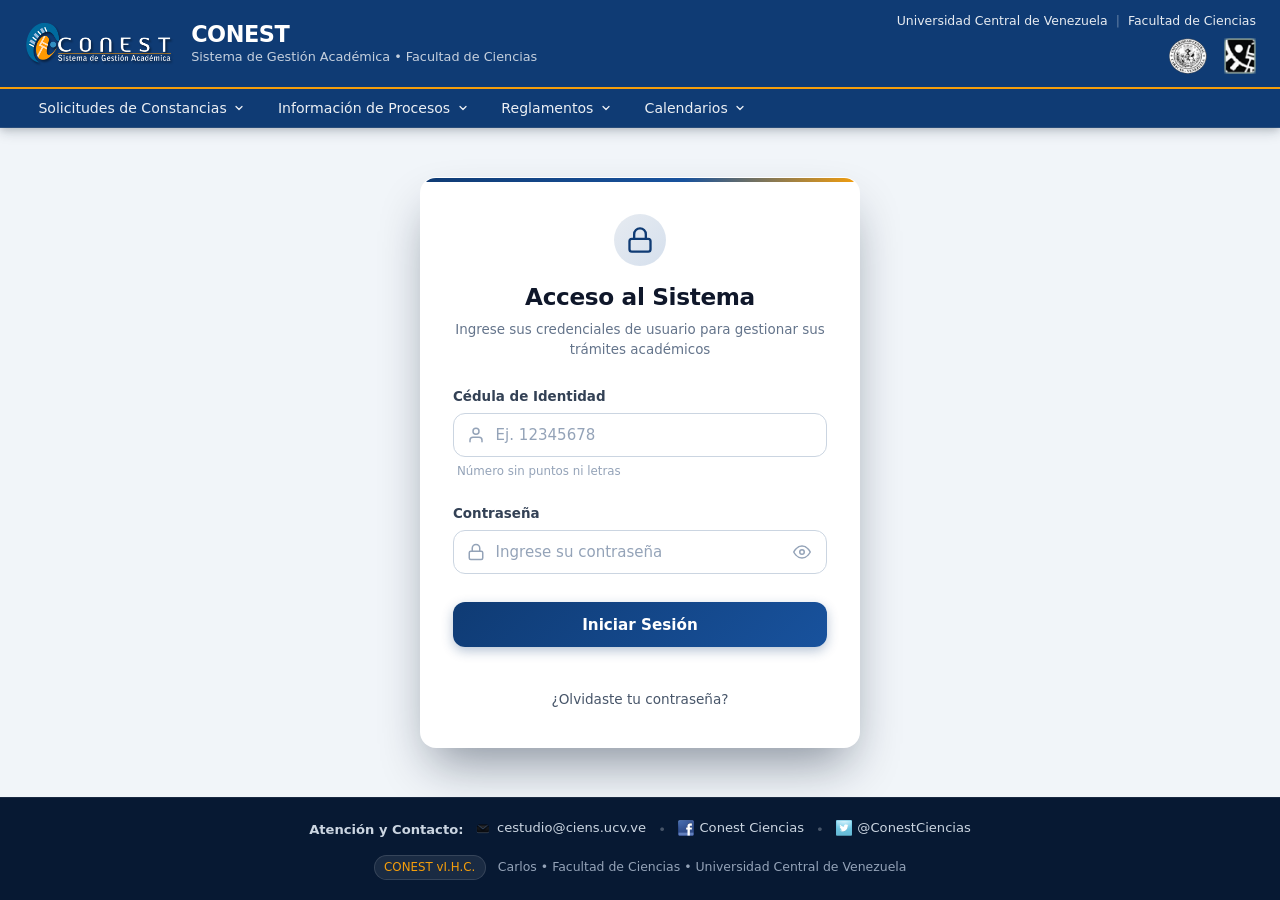
==== index.html @ 7a3f5155 "Proyecto inicializado. Agregado CONEST original como referencia. Inicializado AGENTS.md para indexac" ====
<!DOCTYPE html>
<html lang="es">
<head>
    <meta charset="UTF-8">
    <meta name="viewport" content="width=device-width, initial-scale=1.0">
    <title>CONEST - Sistema de Gestión Académica | Facultad de Ciencias UCV</title>
    <link rel="shortcut icon" href="https://conest.ciens.ucv.ve/webapp/assets/favicon-d1342303b1597732c8c607134e460ddd.ico" type="image/vnd.microsoft.icon">
    <link rel="stylesheet" href="style.css">
    <script src="script.js" defer></script>
</head>
<body>
    <div class="app-layout">
        <!-- Encabezado Institucional -->
        <header class="app-header">
            <div class="header-container">
                <div class="brand-section">
                    <a href="index.html" class="brand-logo" aria-label="Inicio CONEST">
                        <img src="conest original/CONEST - Sistema de gestión académica - Inicio_files/logo_conest-1d67698e7884dfb1c74c9485c77f00cc.png" alt="Logo CONEST" class="img-logo-conest">
                    </a>
                    <div class="brand-titles">
                        <h1 class="portal-title">CONEST</h1>
                        <p class="portal-subtitle">Sistema de Gestión Académica • Facultad de Ciencias</p>
                    </div>
                </div>

                <div class="institutional-section">
                    <div class="institutional-links" aria-label="Enlaces institucionales">
                        <a href="http://www.ucv.ve/" target="_blank" rel="noopener noreferrer">Universidad Central de Venezuela</a>
                        <span class="link-separator" aria-hidden="true">|</span>
                        <a href="http://www.ciens.ucv.ve/" target="_blank" rel="noopener noreferrer">Facultad de Ciencias</a>
                    </div>
                    <div class="institutional-logos">
                        <a href="http://www.ucv.ve/" target="_blank" rel="noopener noreferrer" title="Universidad Central de Venezuela">
                            <img src="conest original/CONEST - Sistema de gestión académica - Inicio_files/logo_ucv-2b9dff9ff94eaf41cfddfd7611358aaa.png" alt="Escudo UCV" class="img-logo-ucv">
                        </a>
                        <a href="http://www.ciens.ucv.ve/" target="_blank" rel="noopener noreferrer" title="Facultad de Ciencias UCV">
                            <img src="conest original/CONEST - Sistema de gestión académica - Inicio_files/logo_ciencias-5bbdf16cb5e7e07aaff3c830599be698.png" alt="Logo Facultad de Ciencias" class="img-logo-ciencias">
                        </a>
                    </div>
                </div>
            </div>

            <!-- Barra de Navegación Principal -->
            <nav class="main-nav" aria-label="Menú principal">
                <div class="nav-container">
                    <button class="nav-toggle" id="navToggle" type="button" aria-expanded="false" aria-controls="primaryNavList" aria-label="Abrir menú de navegación">
                        <span class="hamburger-box">
                            <span class="hamburger-inner"></span>
                        </span>
                        <span class="nav-toggle-text">Menú</span>
                    </button>

                    <ul class="nav-list" id="primaryNavList">
                        <!-- Solicitudes de Constancias -->
                        <li class="nav-item has-dropdown">
                            <button class="nav-link dropdown-toggle" type="button" aria-expanded="false">
                                <span>Solicitudes de Constancias</span>
                                <svg class="chevron-icon" width="12" height="12" viewBox="0 0 24 24" fill="none" stroke="currentColor" stroke-width="2.5" stroke-linecap="round" stroke-linejoin="round" aria-hidden="true"><polyline points="6 9 12 15 18 9"></polyline></svg>
                            </button>
                            <ul class="dropdown-menu" role="menu">
                                <li role="none"><a role="menuitem" href="https://conest.ciens.ucv.ve/webapp/control_estudios/constancia_simple">Estudios</a></li>
                                <li role="none"><a role="menuitem" href="https://conest.ciens.ucv.ve/webapp/control_estudios/constancia_simple">Kardex</a></li>
                                <li role="none"><a role="menuitem" href="https://conest.ciens.ucv.ve/webapp/control_estudios/constancia_simple">Notas Aprobadas</a></li>
                                <li role="none"><a role="menuitem" href="https://conest.ciens.ucv.ve/webapp/control_estudios/constancia_programas_horarios">Programas y Pensum</a></li>
                                <li role="none"><a role="menuitem" href="https://conest.ciens.ucv.ve/webapp/control_estudios/constancia_simple">Buena Conducta</a></li>
                                <li role="none"><a role="menuitem" href="https://conest.ciens.ucv.ve/webapp/control_estudios/constancia_simple">Culminación de Asignaturas</a></li>
                                <li role="none"><a role="menuitem" href="https://conest.ciens.ucv.ve/webapp/control_estudios/constancia_simple">Culminación de Estudios</a></li>
                            </ul>
                        </li>

                        <!-- Información de Procesos -->
                        <li class="nav-item has-dropdown">
                            <button class="nav-link dropdown-toggle" type="button" aria-expanded="false">
                                <span>Información de Procesos</span>
                                <svg class="chevron-icon" width="12" height="12" viewBox="0 0 24 24" fill="none" stroke="currentColor" stroke-width="2.5" stroke-linecap="round" stroke-linejoin="round" aria-hidden="true"><polyline points="6 9 12 15 18 9"></polyline></svg>
                            </button>
                            <ul class="dropdown-menu" role="menu">
                                <li role="none"><a role="menuitem" href="https://conest.ciens.ucv.ve/webapp/control_estudios/inscripcion">Inscripción de Alumnos Regulares</a></li>
                                <li role="none"><a role="menuitem" href="https://conest.ciens.ucv.ve/webapp/control_estudios/inscripcion_pci">Inscripción de Materias PCI</a></li>
                                <li role="none"><a role="menuitem" href="https://conest.ciens.ucv.ve/webapp/control_estudios/descargar_planilla?documento=1">Modificación de inscripción</a></li>
                                <li role="none"><a role="menuitem" href="https://conest.ciens.ucv.ve/webapp/control_estudios/realizar_por_conest">Retiro de Asignaturas</a></li>
                                <li role="none"><a role="menuitem" href="https://conest.ciens.ucv.ve/webapp/control_estudios/retiro_total">Retiro Total</a></li>
                                <li role="none"><a role="menuitem" href="https://conest.ciens.ucv.ve/webapp/control_estudios/realizar_por_conest">Solicitudes Estudiantiles</a></li>
                                <li role="none"><a role="menuitem" href="https://conest.ciens.ucv.ve/webapp/control_estudios/reincorporacion">Reincorporaciones</a></li>
                                <li role="none"><a role="menuitem" href="https://conest.ciens.ucv.ve/webapp/control_estudios/cambio_equivalencia">Cambio, Equivalencia o Egresados</a></li>
                                <li class="has-submenu" role="none">
                                    <button class="submenu-toggle" type="button" aria-expanded="false">
                                        <span>Grado</span>
                                        <svg class="chevron-right" width="12" height="12" viewBox="0 0 24 24" fill="none" stroke="currentColor" stroke-width="2.5" stroke-linecap="round" stroke-linejoin="round" aria-hidden="true"><polyline points="9 18 15 12 9 6"></polyline></svg>
                                    </button>
                                    <ul class="submenu" role="menu">
                                        <li role="none"><a role="menuitem" href="https://conest.ciens.ucv.ve/webapp/control_estudios/descargar_planilla?documento=12">Planillas de Recaudos 1-2019</a></li>
                                        <li role="none"><a role="menuitem" href="https://conest.ciens.ucv.ve/webapp/control_estudios/descargar_planilla?documento=16">Planilla de recaudos de grado 1-2019</a></li>
                                        <li role="none"><a role="menuitem" href="https://conest.ciens.ucv.ve/webapp/control_estudios/descargar_planilla?documento=13">Recaudos de grado 1-2019</a></li>
                                        <li role="none"><a role="menuitem" href="https://conest.ciens.ucv.ve/webapp/control_estudios/descargar_planilla?documento=19">Cronograma de grado 1-2019</a></li>
                                    </ul>
                                </li>
                                <li role="none"><a role="menuitem" href="javascript:void(0)">Encuesta</a></li>
                            </ul>
                        </li>

                        <!-- Reglamentos -->
                        <li class="nav-item has-dropdown">
                            <button class="nav-link dropdown-toggle" type="button" aria-expanded="false">
                                <span>Reglamentos</span>
                                <svg class="chevron-icon" width="12" height="12" viewBox="0 0 24 24" fill="none" stroke="currentColor" stroke-width="2.5" stroke-linecap="round" stroke-linejoin="round" aria-hidden="true"><polyline points="6 9 12 15 18 9"></polyline></svg>
                            </button>
                            <ul class="dropdown-menu" role="menu">
                                <li role="none"><a role="menuitem" href="https://conest.ciens.ucv.ve/webapp/control_estudios/descargar_planilla?documento=4">De los Estudios de Pregrado</a></li>
                                <li role="none"><a role="menuitem" href="https://conest.ciens.ucv.ve/webapp/control_estudios/descargar_planilla?documento=6">Prosecución y Rendimiento</a></li>
                                <li role="none"><a role="menuitem" href="https://conest.ciens.ucv.ve/webapp/control_estudios/descargar_planilla?documento=7">Becas y Pasantías</a></li>
                                <li role="none"><a role="menuitem" href="https://conest.ciens.ucv.ve/webapp/control_estudios/descargar_planilla?documento=8">Menciones Honoríficas</a></li>
                            </ul>
                        </li>

                        <!-- Calendarios -->
                        <li class="nav-item has-dropdown">
                            <button class="nav-link dropdown-toggle" type="button" aria-expanded="false">
                                <span>Calendarios</span>
                                <svg class="chevron-icon" width="12" height="12" viewBox="0 0 24 24" fill="none" stroke="currentColor" stroke-width="2.5" stroke-linecap="round" stroke-linejoin="round" aria-hidden="true"><polyline points="6 9 12 15 18 9"></polyline></svg>
                            </button>
                            <ul class="dropdown-menu" role="menu">
                                <li role="none"><a role="menuitem" href="https://conest.ciens.ucv.ve/webapp/control_estudios/descargar_planilla?documento=11">Exámenes de Reparación Semestre 01-2025</a></li>
                                <li role="none"><a role="menuitem" href="https://conest.ciens.ucv.ve/webapp/control_estudios/descargar_planilla?documento=17">Académico Semestre 01-2026</a></li>
                            </ul>
                        </li>
                    </ul>
                </div>
            </nav>
        </header>

        <!-- Contenido Principal: Login Centrado en Pantalla Completa -->
        <main class="main-content" id="mainContent">
            <div class="login-wrapper">
                <section class="login-card" aria-labelledby="loginHeading">
                    <header class="card-header">
                        <div class="card-icon-badge" aria-hidden="true">
                            <svg width="28" height="28" viewBox="0 0 24 24" fill="none" stroke="currentColor" stroke-width="2" stroke-linecap="round" stroke-linejoin="round">
                                <rect x="3" y="11" width="18" height="11" rx="2" ry="2"></rect>
                                <path d="M7 11V7a5 5 0 0 1 10 0v4"></path>
                            </svg>
                        </div>
                        <h2 id="loginHeading" class="card-title">Acceso al Sistema</h2>
                        <p class="card-subtitle">Ingrese sus credenciales de usuario para gestionar sus trámites académicos</p>
                    </header>

                    <form id="loginForm" class="login-form" method="post" action="https://conest.ciens.ucv.ve/webapp/inicio/validar" novalidate>
                        <div class="feedback-message" id="formFeedback" role="alert" aria-live="polite" style="display: none;"></div>

                        <!-- Campo Cédula -->
                        <div class="form-group" id="groupCedula">
                            <label for="usuario_cedula" class="form-label">
                                <span>Cédula de Identidad</span>
                            </label>
                            <div class="input-wrapper">
                                <span class="input-icon" aria-hidden="true">
                                    <svg width="18" height="18" viewBox="0 0 24 24" fill="none" stroke="currentColor" stroke-width="2" stroke-linecap="round" stroke-linejoin="round">
                                        <path d="M20 21v-2a4 4 0 0 0-4-4H8a4 4 0 0 0-4 4v2"></path>
                                        <circle cx="12" cy="7" r="4"></circle>
                                    </svg>
                                </span>
                                <input
                                    id="usuario_cedula"
                                    name="usuario[cedula]"
                                    type="text"
                                    class="form-input"
                                    placeholder="Ej. 12345678"
                                    inputmode="numeric"
                                    autocomplete="username"
                                    required
                                    aria-describedby="cedulaHelp cedulaError">
                            </div>
                            <span class="field-hint" id="cedulaHelp">Número sin puntos ni letras</span>
                            <span class="field-error" id="cedulaError" aria-live="polite"></span>
                        </div>

                        <!-- Campo Contraseña -->
                        <div class="form-group" id="groupClave">
                            <div class="label-row">
                                <label for="usuario_clave" class="form-label">
                                    <span>Contraseña</span>
                                </label>
                            </div>
                            <div class="input-wrapper">
                                <span class="input-icon" aria-hidden="true">
                                    <svg width="18" height="18" viewBox="0 0 24 24" fill="none" stroke="currentColor" stroke-width="2" stroke-linecap="round" stroke-linejoin="round">
                                        <rect x="3" y="11" width="18" height="11" rx="2" ry="2"></rect>
                                        <path d="M7 11V7a5 5 0 0 1 10 0v4"></path>
                                    </svg>
                                </span>
                                <input
                                    id="usuario_clave"
                                    name="usuario[clave]"
                                    type="password"
                                    class="form-input"
                                    placeholder="Ingrese su contraseña"
                                    autocomplete="current-password"
                                    required
                                    aria-describedby="claveError">
                                <button type="button" class="btn-toggle-password" id="btnTogglePassword" aria-label="Mostrar contraseña" title="Mostrar contraseña">
                                    <svg class="icon-eye" width="18" height="18" viewBox="0 0 24 24" fill="none" stroke="currentColor" stroke-width="2" stroke-linecap="round" stroke-linejoin="round" aria-hidden="true">
                                        <path d="M1 12s4-8 11-8 11 8 11 8-4 8-11 8-11-8-11-8z"></path>
                                        <circle cx="12" cy="12" r="3"></circle>
                                    </svg>
                                    <svg class="icon-eye-off" width="18" height="18" viewBox="0 0 24 24" fill="none" stroke="currentColor" stroke-width="2" stroke-linecap="round" stroke-linejoin="round" aria-hidden="true" style="display: none;">
                                        <path d="M17.94 17.94A10.07 10.07 0 0 1 12 20c-7 0-11-8-11-8a18.45 18.45 0 0 1 5.06-5.94M9.9 4.24A9.12 9.12 0 0 1 12 4c7 0 11 8 11 8a18.5 18.5 0 0 1-2.16 3.19m-6.72-1.07a3 3 0 1 1-4.24-4.24"></path>
                                        <line x1="1" y1="1" x2="23" y2="23"></line>
                                    </svg>
                                </button>
                            </div>
                            <span class="field-error" id="claveError" aria-live="polite"></span>
                        </div>

                        <!-- Botón de Inicio de Sesión -->
                        <div class="form-actions">
                            <button type="submit" class="btn-primary" id="btnSubmit">
                                <span class="btn-text">Iniciar Sesión</span>
                                <span class="spinner" id="btnSpinner" aria-hidden="true" style="display: none;">
                                    <svg class="spinner-svg" viewBox="0 0 24 24">
                                        <circle class="spinner-circle" cx="12" cy="12" r="10" fill="none" stroke-width="3"></circle>
                                    </svg>
                                </span>
                            </button>
                        </div>

                        <!-- Recuperación de Clave -->
                        <div class="card-footer-links">
                            <a href="https://conest.ciens.ucv.ve/webapp/inicio/recuperar_clave" class="forgot-link">¿Olvidaste tu contraseña?</a>
                        </div>
                    </form>
                </section>
            </div>
        </main>

        <!-- Pie de Página Institucional Modernizado -->
        <footer class="app-footer">
            <div class="footer-container">
                <!-- Canales de Contacto Reubicados -->
                <div class="footer-section contact-info">
                    <span class="footer-heading">Atención y Contacto:</span>
                    <ul class="contact-links" aria-label="Canales de atención">
                        <li>
                            <a href="mailto:cestudio@ciens.ucv.ve" class="contact-item">
                                <img src="conest original/CONEST - Sistema de gestión académica - Inicio_files/email-5c2bf70937e46aa98a0a77088690b001.png" alt="" width="16" height="16" class="contact-icon">
                                <span>cestudio@ciens.ucv.ve</span>
                            </a>
                        </li>
                        <li class="separator" aria-hidden="true">•</li>
                        <li>
                            <a href="https://www.facebook.com/pages/Conest-Ciencias/141480292594979?fref=ts" target="_blank" rel="noopener noreferrer" class="contact-item">
                                <img src="conest original/CONEST - Sistema de gestión académica - Inicio_files/facebook-a58da49729ba86969015acae8f0fdf81.png" alt="" width="16" height="16" class="contact-icon">
                                <span>Conest Ciencias</span>
                            </a>
                        </li>
                        <li class="separator" aria-hidden="true">•</li>
                        <li>
                            <a href="https://twitter.com/conestciencias" target="_blank" rel="noopener noreferrer" class="contact-item">
                                <img src="conest original/CONEST - Sistema de gestión académica - Inicio_files/twitter-b3e5b65822989a9ebc44ad79fc18563e.png" alt="" width="16" height="16" class="contact-icon">
                                <span>@ConestCiencias</span>
                            </a>
                        </li>
                    </ul>
                </div>

                <!-- Línea de Copyright y Versión -->
                <div class="footer-section legal-info">
                    <span class="version-badge">CONEST vI.H.C.</span>
                    <p class="copyright-text">
                        Carlos  • Facultad de Ciencias • Universidad Central de Venezuela
                    </p>
                </div>
            </div>
        </footer>
    </div>
</body>
</html>
---- style.css ----
/* ==========================================================================
   CONEST - Sistema de Gestión Académica (Rediseño IHC Moderno)
   Facultad de Ciencias - Universidad Central de Venezuela
   ========================================================================== */

/* --------------------------------------------------------------------------
   1. Design Tokens & Variables
   -------------------------------------------------------------------------- */
:root {
    /* Institutional Palette */
    --color-ucv-blue-dark: #071933;
    --color-ucv-blue: #0b2a54;
    --color-primary: #0f3b74;
    --color-primary-light: #18529d;
    --color-primary-hover: #134789;
    --color-primary-active: #09264c;
    --color-accent-gold: #f59e0b;
    --color-accent-gold-hover: #d97706;

    /* Neutrals & Surfaces */
    --color-white: #ffffff;
    --color-slate-50: #f8fafc;
    --color-slate-100: #f1f5f9;
    --color-slate-200: #e2e8f0;
    --color-slate-300: #cbd5e1;
    --color-slate-400: #94a3b8;
    --color-slate-500: #64748b;
    --color-slate-600: #475569;
    --color-slate-700: #334155;
    --color-slate-800: #1e293b;
    --color-slate-900: #0f172a;

    /* Semantic States */
    --color-danger: #dc2626;
    --color-danger-bg: #fef2f2;
    --color-danger-border: #fecaca;
    --color-success: #16a34a;
    --color-success-bg: #f0fdf4;

    /* Typography */
    --font-family-base: system-ui, -apple-system, "Segoe UI", Roboto, "Helvetica Neue", Arial, sans-serif;
    --font-weight-regular: 400;
    --font-weight-medium: 500;
    --font-weight-semibold: 600;
    --font-weight-bold: 700;

    /* Shadows & Elevation */
    --shadow-sm: 0 1px 2px 0 rgba(0, 0, 0, 0.05);
    --shadow-md: 0 4px 6px -1px rgba(0, 0, 0, 0.08), 0 2px 4px -2px rgba(0, 0, 0, 0.06);
    --shadow-lg: 0 10px 15px -3px rgba(0, 0, 0, 0.1), 0 4px 6px -4px rgba(0, 0, 0, 0.08);
    --shadow-xl: 0 20px 25px -5px rgba(0, 0, 0, 0.15), 0 8px 10px -6px rgba(0, 0, 0, 0.08);
    --shadow-card: 0 25px 50px -12px rgba(6, 21, 42, 0.45);

    /* Radii */
    --radius-sm: 6px;
    --radius-md: 8px;
    --radius-lg: 12px;
    --radius-xl: 16px;
    --radius-pill: 9999px;

    /* Transitions */
    --transition-fast: 0.15s ease-in-out;
    --transition-normal: 0.2s ease-in-out;
    --transition-smooth: 0.3s cubic-bezier(0.16, 1, 0.3, 1);

    /* Focus Ring */
    --focus-ring: 0 0 0 3px rgba(15, 59, 116, 0.25);
    --focus-ring-gold: 0 0 0 3px rgba(245, 158, 11, 0.35);
}

/* --------------------------------------------------------------------------
   2. Reset & Base Layout (Full Viewport)
   -------------------------------------------------------------------------- */
*, *::before, *::after {
    box-sizing: border-box;
    margin: 0;
    padding: 0;
}

html {
    font-size: 16px;
    height: 100%;
}

body {
    height: 100%;
    margin: 0;
    font-family: var(--font-family-base);
    color: var(--color-slate-800);
    line-height: 1.5;
    background-color: var(--color-slate-100);
    -webkit-font-smoothing: antialiased;
    -moz-osx-font-smoothing: grayscale;
}

/* Full Viewport App Container */
.app-layout {
    min-height: 100vh;
    display: flex;
    flex-direction: column;
    background: var(--color-slate-100);
}

/* Focus styles for accessibility */
a:focus-visible,
button:focus-visible,
input:focus-visible {
    outline: none;
    box-shadow: var(--focus-ring);
}

/* --------------------------------------------------------------------------
   3. Header Styles
   -------------------------------------------------------------------------- */
.app-header {
    background: var(--color-primary);
    border-bottom: 1px solid rgba(255, 255, 255, 0.12);
    box-shadow: 0 4px 12px rgba(7, 25, 51, 0.18);
    position: relative;
    z-index: 100;
}

.header-container {
    max-width: 1280px;
    margin: 0 auto;
    padding: 0.75rem 1.5rem;
    display: flex;
    align-items: center;
    justify-content: space-between;
    gap: 1.5rem;
}

.brand-section {
    display: flex;
    align-items: center;
    gap: 1rem;
    text-decoration: none;
}

.brand-logo {
    display: inline-flex;
    align-items: center;
    text-decoration: none;
}

.img-logo-conest {
    height: 46px;
    width: auto;
    object-fit: contain;
    transition: transform var(--transition-fast);
}

.brand-logo:hover .img-logo-conest {
    transform: scale(1.02);
}

.brand-titles {
    display: flex;
    flex-direction: column;
}

.portal-title {
    font-size: 1.4rem;
    font-weight: var(--font-weight-bold);
    color: var(--color-white);
    line-height: 1.2;
    letter-spacing: -0.02em;
}

.portal-subtitle {
    font-size: 0.8rem;
    color: rgba(255, 255, 255, 0.76);
    font-weight: var(--font-weight-medium);
}

.institutional-section {
    display: flex;
    flex-direction: column;
    align-items: flex-end;
    gap: 0.4rem;
}

.institutional-links {
    font-size: 0.78rem;
    color: rgba(255, 255, 255, 0.72);
    display: flex;
    align-items: center;
    gap: 0.5rem;
}

.institutional-links a {
    color: rgba(255, 255, 255, 0.9);
    text-decoration: none;
    transition: color var(--transition-fast);
}

.institutional-links a:hover {
    color: var(--color-accent-gold);
    text-decoration: underline;
}

.link-separator {
    color: rgba(255, 255, 255, 0.35);
}

.institutional-logos {
    display: flex;
    align-items: center;
    gap: 1rem;
}

.institutional-logos a {
    display: inline-flex;
    align-items: center;
    transition: opacity var(--transition-fast), transform var(--transition-fast);
}

.institutional-logos a:hover {
    opacity: 0.85;
    transform: translateY(-1px);
}

.img-logo-ucv {
    height: 38px;
    width: auto;
    object-fit: contain;
}

.img-logo-ciencias {
    height: 36px;
    width: auto;
    object-fit: contain;
}

/* --------------------------------------------------------------------------
   4. Main Navigation & Dropdowns
   -------------------------------------------------------------------------- */
.main-nav {
    background: var(--color-primary);
    border-top: 2px solid var(--color-accent-gold);
    color: var(--color-white);
    position: relative;
    box-shadow: 0 4px 6px -1px rgba(0, 0, 0, 0.1);
}

.nav-container {
    max-width: 1280px;
    margin: 0 auto;
    padding: 0 1.5rem;
}

.nav-toggle {
    display: none;
    background: none;
    border: none;
    color: var(--color-white);
    padding: 0.75rem 0;
    font-family: inherit;
    font-size: 0.95rem;
    font-weight: var(--font-weight-medium);
    cursor: pointer;
    align-items: center;
    gap: 0.6rem;
    width: 100%;
}

.hamburger-box {
    width: 22px;
    height: 16px;
    display: inline-block;
    position: relative;
}

.hamburger-inner,
.hamburger-inner::before,
.hamburger-inner::after {
    width: 22px;
    height: 2px;
    background-color: var(--color-white);
    border-radius: 2px;
    position: absolute;
    transition: transform 0.2s ease, opacity 0.2s ease;
}

.hamburger-inner {
    top: 50%;
    transform: translateY(-50%);
}

.hamburger-inner::before {
    content: "";
    top: -6px;
}

.hamburger-inner::after {
    content: "";
    bottom: -6px;
}

.nav-toggle[aria-expanded="true"] .hamburger-inner {
    background-color: transparent;
}

.nav-toggle[aria-expanded="true"] .hamburger-inner::before {
    transform: translateY(6px) rotate(45deg);
}

.nav-toggle[aria-expanded="true"] .hamburger-inner::after {
    transform: translateY(-6px) rotate(-45deg);
}

.nav-list {
    list-style: none;
    display: flex;
    align-items: center;
    gap: 0.25rem;
}

.nav-item {
    position: relative;
}

.nav-link,
.dropdown-toggle {
    display: inline-flex;
    align-items: center;
    gap: 0.4rem;
    padding: 0.7rem 0.9rem;
    color: rgba(255, 255, 255, 0.92);
    font-size: 0.88rem;
    font-weight: var(--font-weight-medium);
    text-decoration: none;
    background: none;
    border: none;
    font-family: inherit;
    cursor: pointer;
    border-radius: var(--radius-sm);
    transition: background-color var(--transition-fast), color var(--transition-fast);
    white-space: nowrap;
}

.nav-link:hover,
.dropdown-toggle:hover,
.nav-item:hover > .dropdown-toggle,
.dropdown-toggle[aria-expanded="true"] {
    background-color: rgba(255, 255, 255, 0.12);
    color: var(--color-white);
}

.chevron-icon {
    transition: transform var(--transition-fast);
}

.nav-item:hover .chevron-icon,
.dropdown-toggle[aria-expanded="true"] .chevron-icon {
    transform: rotate(180deg);
}

/* Dropdown Menus */
.dropdown-menu {
    position: absolute;
    top: 100%;
    left: 0;
    min-width: 250px;
    background: var(--color-white);
    border-radius: var(--radius-md);
    box-shadow: var(--shadow-xl);
    border: 1px solid var(--color-slate-200);
    padding: 0.4rem 0;
    list-style: none;
    z-index: 200;
    opacity: 0;
    visibility: hidden;
    transform: translateY(6px);
    transition: opacity var(--transition-normal), transform var(--transition-normal), visibility var(--transition-normal);
}

/* Show dropdown on hover or open state */
.nav-item:hover > .dropdown-menu,
.nav-item:focus-within > .dropdown-menu,
.nav-item.is-open > .dropdown-menu {
    opacity: 1;
    visibility: visible;
    transform: translateY(0);
}

.dropdown-menu li {
    position: relative;
}

.dropdown-menu a,
.dropdown-menu .submenu-toggle {
    display: flex;
    align-items: center;
    justify-content: space-between;
    width: 100%;
    padding: 0.55rem 1rem;
    font-size: 0.84rem;
    color: var(--color-slate-700);
    text-decoration: none;
    font-weight: var(--font-weight-regular);
    background: none;
    border: none;
    font-family: inherit;
    text-align: left;
    cursor: pointer;
    transition: background-color var(--transition-fast), color var(--transition-fast);
}

.dropdown-menu a:hover,
.dropdown-menu .submenu-toggle:hover,
.dropdown-menu li:hover > a,
.dropdown-menu li:hover > .submenu-toggle {
    background-color: var(--color-slate-100);
    color: var(--color-primary);
}

/* Submenu (Grado) */
.has-submenu {
    position: relative;
}

.submenu {
    position: absolute;
    top: 0;
    left: 100%;
    min-width: 240px;
    background: var(--color-white);
    border-radius: var(--radius-md);
    box-shadow: var(--shadow-xl);
    border: 1px solid var(--color-slate-200);
    padding: 0.4rem 0;
    list-style: none;
    z-index: 210;
    opacity: 0;
    visibility: hidden;
    transform: translateX(-4px);
    transition: opacity var(--transition-normal), transform var(--transition-normal), visibility var(--transition-normal);
}

.has-submenu:hover > .submenu,
.has-submenu:focus-within > .submenu,
.has-submenu.is-open > .submenu {
    opacity: 1;
    visibility: visible;
    transform: translateX(0);
}

/* --------------------------------------------------------------------------
   5. Main Content Area & Centered Login Card
   -------------------------------------------------------------------------- */
.main-content {
    flex: 1;
    display: flex;
    align-items: center;
    justify-content: center;
    padding: 2.5rem 1.5rem;
    background: var(--color-slate-100);
}

.login-wrapper {
    width: 100%;
    max-width: 440px;
}

.login-card {
    background: var(--color-white);
    border-radius: var(--radius-xl);
    box-shadow: var(--shadow-card);
    border: 1px solid rgba(255, 255, 255, 0.6);
    padding: 2.25rem 2rem;
    position: relative;
    overflow: hidden;
    transition: transform var(--transition-smooth), box-shadow var(--transition-smooth);
}

/* Top Accent Line on Card */
.login-card::before {
    content: "";
    position: absolute;
    top: 0;
    left: 0;
    right: 0;
    height: 4px;
    background: linear-gradient(90deg, var(--color-primary) 0%, var(--color-primary-light) 60%, var(--color-accent-gold) 100%);
}

.card-header {
    text-align: center;
    margin-bottom: 1.75rem;
}

.card-icon-badge {
    display: inline-flex;
    align-items: center;
    justify-content: center;
    width: 52px;
    height: 52px;
    border-radius: var(--radius-pill);
    background: linear-gradient(135deg, rgba(15, 59, 116, 0.1) 0%, rgba(24, 82, 157, 0.18) 100%);
    color: var(--color-primary);
    margin-bottom: 0.85rem;
}

.card-title {
    font-size: 1.45rem;
    font-weight: var(--font-weight-bold);
    color: var(--color-slate-900);
    letter-spacing: -0.015em;
    margin-bottom: 0.35rem;
}

.card-subtitle {
    font-size: 0.84rem;
    color: var(--color-slate-500);
    line-height: 1.45;
}

/* Form Styles */
.login-form {
    display: flex;
    flex-direction: column;
    gap: 1.25rem;
}

.feedback-message {
    padding: 0.75rem 1rem;
    border-radius: var(--radius-md);
    font-size: 0.82rem;
    line-height: 1.4;
    display: flex;
    align-items: center;
    gap: 0.5rem;
}

.feedback-message.is-error {
    background-color: var(--color-danger-bg);
    color: var(--color-danger);
    border: 1px solid var(--color-danger-border);
}

.feedback-message.is-success {
    background-color: var(--color-success-bg);
    color: var(--color-success);
    border: 1px solid #bbf7d0;
}

.form-group {
    display: flex;
    flex-direction: column;
    gap: 0.35rem;
}

.form-label {
    font-size: 0.84rem;
    font-weight: var(--font-weight-semibold);
    color: var(--color-slate-700);
}

.input-wrapper {
    position: relative;
    display: flex;
    align-items: center;
}

.input-icon {
    position: absolute;
    left: 0.9rem;
    color: var(--color-slate-400);
    display: inline-flex;
    pointer-events: none;
    transition: color var(--transition-fast);
}

.form-input {
    width: 100%;
    padding: 0.75rem 1rem 0.75rem 2.6rem;
    font-size: 0.94rem;
    font-family: inherit;
    color: var(--color-slate-900);
    background-color: var(--color-white);
    border: 1.5px solid var(--color-slate-300);
    border-radius: var(--radius-lg);
    transition: border-color var(--transition-fast), box-shadow var(--transition-fast), background-color var(--transition-fast);
}

.form-input::placeholder {
    color: var(--color-slate-400);
}

.form-input:focus {
    outline: none;
    border-color: var(--color-primary);
    box-shadow: var(--focus-ring);
    background-color: var(--color-white);
}

.form-input:focus + .input-icon,
.input-wrapper:focus-within .input-icon {
    color: var(--color-primary);
}

.form-group.has-error .form-input {
    border-color: var(--color-danger);
    background-color: #fffbfb;
}

.form-group.has-error .form-input:focus {
    box-shadow: 0 0 0 3px rgba(220, 38, 38, 0.2);
}

.btn-toggle-password {
    position: absolute;
    right: 0.6rem;
    background: none;
    border: none;
    color: var(--color-slate-400);
    cursor: pointer;
    padding: 0.4rem;
    display: inline-flex;
    align-items: center;
    justify-content: center;
    border-radius: var(--radius-sm);
    transition: color var(--transition-fast);
}

.btn-toggle-password:hover {
    color: var(--color-slate-700);
}

.field-hint {
    font-size: 0.74rem;
    color: var(--color-slate-400);
    margin-left: 0.25rem;
}

.field-error {
    font-size: 0.76rem;
    color: var(--color-danger);
    font-weight: var(--font-weight-medium);
    margin-left: 0.25rem;
    display: none;
}

.form-group.has-error .field-error {
    display: block;
}

/* Primary Action Button */
.form-actions {
    margin-top: 0.5rem;
}

.btn-primary {
    width: 100%;
    padding: 0.85rem 1.25rem;
    font-size: 0.95rem;
    font-weight: var(--font-weight-semibold);
    font-family: inherit;
    color: var(--color-white);
    background: linear-gradient(135deg, var(--color-primary) 0%, var(--color-primary-light) 100%);
    border: none;
    border-radius: var(--radius-lg);
    cursor: pointer;
    display: inline-flex;
    align-items: center;
    justify-content: center;
    gap: 0.5rem;
    box-shadow: 0 4px 12px rgba(15, 59, 116, 0.3);
    transition: background var(--transition-fast), transform var(--transition-fast), box-shadow var(--transition-fast), opacity var(--transition-fast);
}

.btn-primary:hover {
    background: linear-gradient(135deg, var(--color-primary-hover) 0%, var(--color-primary) 100%);
    box-shadow: 0 6px 16px rgba(15, 59, 116, 0.4);
    transform: translateY(-1px);
}

.btn-primary:active {
    transform: translateY(0);
    box-shadow: 0 2px 6px rgba(15, 59, 116, 0.3);
}

.btn-primary:disabled {
    opacity: 0.75;
    cursor: not-allowed;
    transform: none;
}

/* Spinner */
.spinner {
    display: inline-flex;
    align-items: center;
    justify-content: center;
}

.spinner-svg {
    width: 20px;
    height: 20px;
    animation: spin 0.8s linear infinite;
}

.spinner-circle {
    stroke: currentColor;
    stroke-linecap: round;
    stroke-dasharray: 45;
    stroke-dashoffset: 20;
}

@keyframes spin {
    to {
        transform: rotate(360deg);
    }
}

/* Card Footer Links */
.card-footer-links {
    margin-top: 1.25rem;
    text-align: center;
}

.forgot-link {
    font-size: 0.85rem;
    color: var(--color-slate-600);
    text-decoration: none;
    font-weight: var(--font-weight-medium);
    transition: color var(--transition-fast);
}

.forgot-link:hover {
    color: var(--color-primary);
    text-decoration: underline;
}

/* --------------------------------------------------------------------------
   6. Footer Styles
   -------------------------------------------------------------------------- */
.app-footer {
    background: var(--color-ucv-blue-dark);
    border-top: 1px solid rgba(255, 255, 255, 0.08);
    color: var(--color-slate-400);
    padding: 1.25rem 1.5rem;
    font-size: 0.82rem;
    position: relative;
    z-index: 10;
}

.footer-container {
    max-width: 1280px;
    margin: 0 auto;
    display: flex;
    flex-direction: column;
    align-items: center;
    gap: 0.85rem;
    text-align: center;
}

.footer-section.contact-info {
    display: flex;
    align-items: center;
    flex-wrap: wrap;
    justify-content: center;
    gap: 0.75rem;
}

.footer-heading {
    font-weight: var(--font-weight-semibold);
    color: var(--color-slate-300);
}

.contact-links {
    list-style: none;
    display: flex;
    align-items: center;
    flex-wrap: wrap;
    gap: 0.75rem;
}

.contact-item {
    display: inline-flex;
    align-items: center;
    gap: 0.35rem;
    color: var(--color-slate-300);
    text-decoration: none;
    transition: color var(--transition-fast), transform var(--transition-fast);
}

.contact-item:hover {
    color: var(--color-white);
    transform: translateY(-1px);
}

.contact-icon {
    width: 16px;
    height: 16px;
    object-fit: contain;
}

.separator {
    color: var(--color-slate-600);
}

.legal-info {
    display: flex;
    align-items: center;
    flex-wrap: wrap;
    justify-content: center;
    gap: 0.75rem;
}

.version-badge {
    display: inline-block;
    padding: 0.15rem 0.6rem;
    background: rgba(255, 255, 255, 0.08);
    border: 1px solid rgba(255, 255, 255, 0.12);
    border-radius: var(--radius-pill);
    font-size: 0.74rem;
    font-weight: var(--font-weight-medium);
    color: var(--color-accent-gold);
}

.copyright-text {
    color: var(--color-slate-400);
    font-size: 0.78rem;
}

/* --------------------------------------------------------------------------
   7. Responsive Design (Media Queries)
   -------------------------------------------------------------------------- */
@media (max-width: 900px) {
    .header-container {
        flex-direction: column;
        align-items: flex-start;
        gap: 0.75rem;
        padding: 0.75rem 1rem;
    }

    .institutional-section {
        width: 100%;
        flex-direction: row;
        justify-content: space-between;
        align-items: center;
        border-top: 1px solid rgba(255, 255, 255, 0.16);
        padding-top: 0.5rem;
    }

    .nav-toggle {
        display: flex;
    }

    .nav-list {
        display: none;
        flex-direction: column;
        align-items: stretch;
        padding-bottom: 0.75rem;
        gap: 0.2rem;
    }

    .nav-list.is-active {
        display: flex;
    }

    .nav-link,
    .dropdown-toggle {
        width: 100%;
        justify-content: space-between;
        padding: 0.75rem 0.5rem;
    }

    .dropdown-menu {
        position: static;
        box-shadow: none;
        border: none;
        background: rgba(255, 255, 255, 0.06);
        border-radius: var(--radius-sm);
        padding: 0.25rem 0;
        margin-left: 0.75rem;
        display: none;
        opacity: 1;
        visibility: visible;
        transform: none;
    }

    .nav-item.is-open > .dropdown-menu {
        display: block;
    }

    .dropdown-menu a,
    .dropdown-menu .submenu-toggle {
        color: rgba(255, 255, 255, 0.9);
        padding: 0.5rem 0.75rem;
    }

    .dropdown-menu a:hover,
    .dropdown-menu .submenu-toggle:hover {
        background-color: rgba(255, 255, 255, 0.12);
        color: var(--color-white);
    }

    .submenu {
        position: static;
        box-shadow: none;
        border: none;
        background: rgba(255, 255, 255, 0.08);
        border-radius: var(--radius-sm);
        padding: 0.25rem 0;
        margin-left: 0.75rem;
        display: none;
        opacity: 1;
        visibility: visible;
        transform: none;
    }

    .has-submenu.is-open > .submenu {
        display: block;
    }

    .main-content {
        padding: 2rem 1rem;
    }

    .login-card {
        padding: 1.75rem 1.25rem;
    }
}

@media (max-width: 480px) {
    .portal-title {
        font-size: 1.2rem;
    }

    .portal-subtitle {
        font-size: 0.72rem;
    }

    .img-logo-conest {
        height: 38px;
    }

    .img-logo-ucv {
        height: 30px;
    }

    .img-logo-ciencias {
        height: 28px;
    }

    .institutional-links {
        display: none;
    }

    .login-card {
        border-radius: var(--radius-lg);
        box-shadow: var(--shadow-xl);
    }

    .card-title {
        font-size: 1.25rem;
    }
}
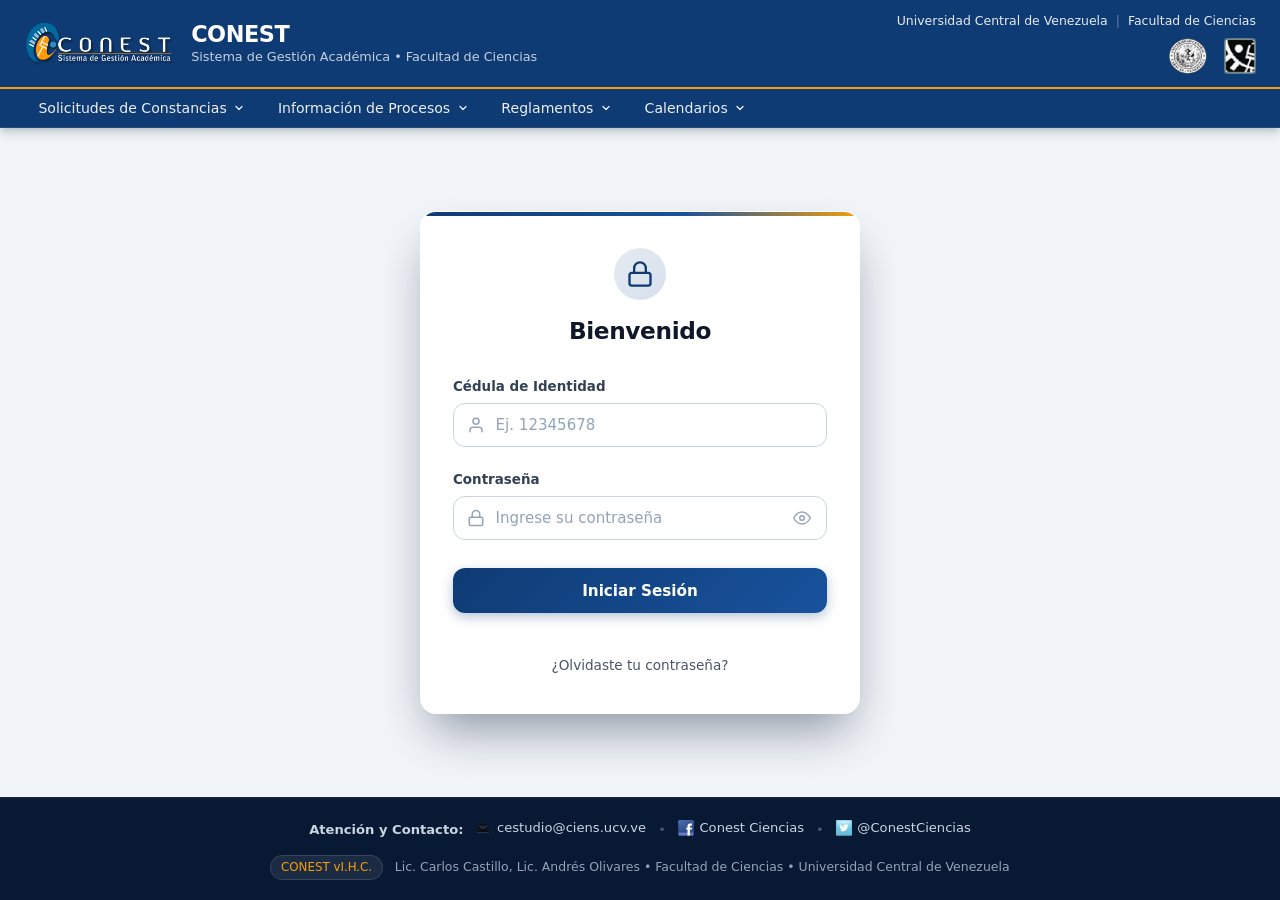
==== commit d0787866: "Cambiado nombre a index.html" ====
--- a/index.html
+++ b/index.html
@@ -4,7 +4,6 @@
     <meta charset="UTF-8">
     <meta name="viewport" content="width=device-width, initial-scale=1.0">
     <title>CONEST - Sistema de Gestión Académica | Facultad de Ciencias UCV</title>
-    <link rel="shortcut icon" href="https://conest.ciens.ucv.ve/webapp/assets/favicon-d1342303b1597732c8c607134e460ddd.ico" type="image/vnd.microsoft.icon">
     <link rel="stylesheet" href="style.css">
     <script src="script.js" defer></script>
 </head>
@@ -25,15 +24,15 @@
 
                 <div class="institutional-section">
                     <div class="institutional-links" aria-label="Enlaces institucionales">
-                        <a href="http://www.ucv.ve/" target="_blank" rel="noopener noreferrer">Universidad Central de Venezuela</a>
+                        <a href="#">Universidad Central de Venezuela</a>
                         <span class="link-separator" aria-hidden="true">|</span>
-                        <a href="http://www.ciens.ucv.ve/" target="_blank" rel="noopener noreferrer">Facultad de Ciencias</a>
+                        <a href="#">Facultad de Ciencias</a>
                     </div>
                     <div class="institutional-logos">
-                        <a href="http://www.ucv.ve/" target="_blank" rel="noopener noreferrer" title="Universidad Central de Venezuela">
+                        <a href="#" title="Universidad Central de Venezuela">
                             <img src="conest original/CONEST - Sistema de gestión académica - Inicio_files/logo_ucv-2b9dff9ff94eaf41cfddfd7611358aaa.png" alt="Escudo UCV" class="img-logo-ucv">
                         </a>
-                        <a href="http://www.ciens.ucv.ve/" target="_blank" rel="noopener noreferrer" title="Facultad de Ciencias UCV">
+                        <a href="#" title="Facultad de Ciencias UCV">
                             <img src="conest original/CONEST - Sistema de gestión académica - Inicio_files/logo_ciencias-5bbdf16cb5e7e07aaff3c830599be698.png" alt="Logo Facultad de Ciencias" class="img-logo-ciencias">
                         </a>
                     </div>
@@ -58,13 +57,13 @@
                                 <svg class="chevron-icon" width="12" height="12" viewBox="0 0 24 24" fill="none" stroke="currentColor" stroke-width="2.5" stroke-linecap="round" stroke-linejoin="round" aria-hidden="true"><polyline points="6 9 12 15 18 9"></polyline></svg>
                             </button>
                             <ul class="dropdown-menu" role="menu">
-                                <li role="none"><a role="menuitem" href="https://conest.ciens.ucv.ve/webapp/control_estudios/constancia_simple">Estudios</a></li>
-                                <li role="none"><a role="menuitem" href="https://conest.ciens.ucv.ve/webapp/control_estudios/constancia_simple">Kardex</a></li>
-                                <li role="none"><a role="menuitem" href="https://conest.ciens.ucv.ve/webapp/control_estudios/constancia_simple">Notas Aprobadas</a></li>
-                                <li role="none"><a role="menuitem" href="https://conest.ciens.ucv.ve/webapp/control_estudios/constancia_programas_horarios">Programas y Pensum</a></li>
-                                <li role="none"><a role="menuitem" href="https://conest.ciens.ucv.ve/webapp/control_estudios/constancia_simple">Buena Conducta</a></li>
-                                <li role="none"><a role="menuitem" href="https://conest.ciens.ucv.ve/webapp/control_estudios/constancia_simple">Culminación de Asignaturas</a></li>
-                                <li role="none"><a role="menuitem" href="https://conest.ciens.ucv.ve/webapp/control_estudios/constancia_simple">Culminación de Estudios</a></li>
+                                <li role="none"><a role="menuitem" href="#">Estudios</a></li>
+                                <li role="none"><a role="menuitem" href="#">Kardex</a></li>
+                                <li role="none"><a role="menuitem" href="#">Notas Aprobadas</a></li>
+                                <li role="none"><a role="menuitem" href="#">Programas y Pensum</a></li>
+                                <li role="none"><a role="menuitem" href="#">Buena Conducta</a></li>
+                                <li role="none"><a role="menuitem" href="#">Culminación de Asignaturas</a></li>
+                                <li role="none"><a role="menuitem" href="#">Culminación de Estudios</a></li>
                             </ul>
                         </li>
 
@@ -75,24 +74,24 @@
                                 <svg class="chevron-icon" width="12" height="12" viewBox="0 0 24 24" fill="none" stroke="currentColor" stroke-width="2.5" stroke-linecap="round" stroke-linejoin="round" aria-hidden="true"><polyline points="6 9 12 15 18 9"></polyline></svg>
                             </button>
                             <ul class="dropdown-menu" role="menu">
-                                <li role="none"><a role="menuitem" href="https://conest.ciens.ucv.ve/webapp/control_estudios/inscripcion">Inscripción de Alumnos Regulares</a></li>
-                                <li role="none"><a role="menuitem" href="https://conest.ciens.ucv.ve/webapp/control_estudios/inscripcion_pci">Inscripción de Materias PCI</a></li>
-                                <li role="none"><a role="menuitem" href="https://conest.ciens.ucv.ve/webapp/control_estudios/descargar_planilla?documento=1">Modificación de inscripción</a></li>
-                                <li role="none"><a role="menuitem" href="https://conest.ciens.ucv.ve/webapp/control_estudios/realizar_por_conest">Retiro de Asignaturas</a></li>
-                                <li role="none"><a role="menuitem" href="https://conest.ciens.ucv.ve/webapp/control_estudios/retiro_total">Retiro Total</a></li>
-                                <li role="none"><a role="menuitem" href="https://conest.ciens.ucv.ve/webapp/control_estudios/realizar_por_conest">Solicitudes Estudiantiles</a></li>
-                                <li role="none"><a role="menuitem" href="https://conest.ciens.ucv.ve/webapp/control_estudios/reincorporacion">Reincorporaciones</a></li>
-                                <li role="none"><a role="menuitem" href="https://conest.ciens.ucv.ve/webapp/control_estudios/cambio_equivalencia">Cambio, Equivalencia o Egresados</a></li>
+                                <li role="none"><a role="menuitem" href="#">Inscripción de Alumnos Regulares</a></li>
+                                <li role="none"><a role="menuitem" href="#">Inscripción de Materias PCI</a></li>
+                                <li role="none"><a role="menuitem" href="#">Modificación de inscripción</a></li>
+                                <li role="none"><a role="menuitem" href="#">Retiro de Asignaturas</a></li>
+                                <li role="none"><a role="menuitem" href="#">Retiro Total</a></li>
+                                <li role="none"><a role="menuitem" href="#">Solicitudes Estudiantiles</a></li>
+                                <li role="none"><a role="menuitem" href="#">Reincorporaciones</a></li>
+                                <li role="none"><a role="menuitem" href="#">Cambio, Equivalencia o Egresados</a></li>
                                 <li class="has-submenu" role="none">
                                     <button class="submenu-toggle" type="button" aria-expanded="false">
                                         <span>Grado</span>
                                         <svg class="chevron-right" width="12" height="12" viewBox="0 0 24 24" fill="none" stroke="currentColor" stroke-width="2.5" stroke-linecap="round" stroke-linejoin="round" aria-hidden="true"><polyline points="9 18 15 12 9 6"></polyline></svg>
                                     </button>
                                     <ul class="submenu" role="menu">
-                                        <li role="none"><a role="menuitem" href="https://conest.ciens.ucv.ve/webapp/control_estudios/descargar_planilla?documento=12">Planillas de Recaudos 1-2019</a></li>
-                                        <li role="none"><a role="menuitem" href="https://conest.ciens.ucv.ve/webapp/control_estudios/descargar_planilla?documento=16">Planilla de recaudos de grado 1-2019</a></li>
-                                        <li role="none"><a role="menuitem" href="https://conest.ciens.ucv.ve/webapp/control_estudios/descargar_planilla?documento=13">Recaudos de grado 1-2019</a></li>
-                                        <li role="none"><a role="menuitem" href="https://conest.ciens.ucv.ve/webapp/control_estudios/descargar_planilla?documento=19">Cronograma de grado 1-2019</a></li>
+                                        <li role="none"><a role="menuitem" href="#">Planillas de Recaudos 1-2019</a></li>
+                                        <li role="none"><a role="menuitem" href="#">Planilla de recaudos de grado 1-2019</a></li>
+                                        <li role="none"><a role="menuitem" href="#">Recaudos de grado 1-2019</a></li>
+                                        <li role="none"><a role="menuitem" href="#">Cronograma de grado 1-2019</a></li>
                                     </ul>
                                 </li>
                                 <li role="none"><a role="menuitem" href="javascript:void(0)">Encuesta</a></li>
@@ -106,10 +105,10 @@
                                 <svg class="chevron-icon" width="12" height="12" viewBox="0 0 24 24" fill="none" stroke="currentColor" stroke-width="2.5" stroke-linecap="round" stroke-linejoin="round" aria-hidden="true"><polyline points="6 9 12 15 18 9"></polyline></svg>
                             </button>
                             <ul class="dropdown-menu" role="menu">
-                                <li role="none"><a role="menuitem" href="https://conest.ciens.ucv.ve/webapp/control_estudios/descargar_planilla?documento=4">De los Estudios de Pregrado</a></li>
-                                <li role="none"><a role="menuitem" href="https://conest.ciens.ucv.ve/webapp/control_estudios/descargar_planilla?documento=6">Prosecución y Rendimiento</a></li>
-                                <li role="none"><a role="menuitem" href="https://conest.ciens.ucv.ve/webapp/control_estudios/descargar_planilla?documento=7">Becas y Pasantías</a></li>
-                                <li role="none"><a role="menuitem" href="https://conest.ciens.ucv.ve/webapp/control_estudios/descargar_planilla?documento=8">Menciones Honoríficas</a></li>
+                                <li role="none"><a role="menuitem" href="#">De los Estudios de Pregrado</a></li>
+                                <li role="none"><a role="menuitem" href="#">Prosecución y Rendimiento</a></li>
+                                <li role="none"><a role="menuitem" href="#">Becas y Pasantías</a></li>
+                                <li role="none"><a role="menuitem" href="#">Menciones Honoríficas</a></li>
                             </ul>
                         </li>
 
@@ -120,8 +119,8 @@
                                 <svg class="chevron-icon" width="12" height="12" viewBox="0 0 24 24" fill="none" stroke="currentColor" stroke-width="2.5" stroke-linecap="round" stroke-linejoin="round" aria-hidden="true"><polyline points="6 9 12 15 18 9"></polyline></svg>
                             </button>
                             <ul class="dropdown-menu" role="menu">
-                                <li role="none"><a role="menuitem" href="https://conest.ciens.ucv.ve/webapp/control_estudios/descargar_planilla?documento=11">Exámenes de Reparación Semestre 01-2025</a></li>
-                                <li role="none"><a role="menuitem" href="https://conest.ciens.ucv.ve/webapp/control_estudios/descargar_planilla?documento=17">Académico Semestre 01-2026</a></li>
+                                <li role="none"><a role="menuitem" href="#">Exámenes de Reparación Semestre 01-2025</a></li>
+                                <li role="none"><a role="menuitem" href="#">Académico Semestre 01-2026</a></li>
                             </ul>
                         </li>
                     </ul>
@@ -140,11 +139,10 @@
                                 <path d="M7 11V7a5 5 0 0 1 10 0v4"></path>
                             </svg>
                         </div>
-                        <h2 id="loginHeading" class="card-title">Acceso al Sistema</h2>
-                        <p class="card-subtitle">Ingrese sus credenciales de usuario para gestionar sus trámites académicos</p>
+                        <h2 id="loginHeading" class="card-title">Bienvenido</h2>
                     </header>
 
-                    <form id="loginForm" class="login-form" method="post" action="https://conest.ciens.ucv.ve/webapp/inicio/validar" novalidate>
+                    <form id="loginForm" class="login-form" method="post" novalidate>
                         <div class="feedback-message" id="formFeedback" role="alert" aria-live="polite" style="display: none;"></div>
 
                         <!-- Campo Cédula -->
@@ -165,13 +163,8 @@
                                     type="text"
                                     class="form-input"
                                     placeholder="Ej. 12345678"
-                                    inputmode="numeric"
-                                    autocomplete="username"
-                                    required
-                                    aria-describedby="cedulaHelp cedulaError">
+                                    autocomplete="username">
                             </div>
-                            <span class="field-hint" id="cedulaHelp">Número sin puntos ni letras</span>
-                            <span class="field-error" id="cedulaError" aria-live="polite"></span>
                         </div>
 
                         <!-- Campo Contraseña -->
@@ -194,9 +187,7 @@
                                     type="password"
                                     class="form-input"
                                     placeholder="Ingrese su contraseña"
-                                    autocomplete="current-password"
-                                    required
-                                    aria-describedby="claveError">
+                                    autocomplete="current-password">
                                 <button type="button" class="btn-toggle-password" id="btnTogglePassword" aria-label="Mostrar contraseña" title="Mostrar contraseña">
                                     <svg class="icon-eye" width="18" height="18" viewBox="0 0 24 24" fill="none" stroke="currentColor" stroke-width="2" stroke-linecap="round" stroke-linejoin="round" aria-hidden="true">
                                         <path d="M1 12s4-8 11-8 11 8 11 8-4 8-11 8-11-8-11-8z"></path>
@@ -208,7 +199,6 @@
                                     </svg>
                                 </button>
                             </div>
-                            <span class="field-error" id="claveError" aria-live="polite"></span>
                         </div>
 
                         <!-- Botón de Inicio de Sesión -->
@@ -225,7 +215,7 @@
 
                         <!-- Recuperación de Clave -->
                         <div class="card-footer-links">
-                            <a href="https://conest.ciens.ucv.ve/webapp/inicio/recuperar_clave" class="forgot-link">¿Olvidaste tu contraseña?</a>
+                            <a href="#" class="forgot-link">¿Olvidaste tu contraseña?</a>
                         </div>
                     </form>
                 </section>
@@ -240,21 +230,21 @@
                     <span class="footer-heading">Atención y Contacto:</span>
                     <ul class="contact-links" aria-label="Canales de atención">
                         <li>
-                            <a href="mailto:cestudio@ciens.ucv.ve" class="contact-item">
+                            <a href="#" class="contact-item">
                                 <img src="conest original/CONEST - Sistema de gestión académica - Inicio_files/email-5c2bf70937e46aa98a0a77088690b001.png" alt="" width="16" height="16" class="contact-icon">
                                 <span>cestudio@ciens.ucv.ve</span>
                             </a>
                         </li>
                         <li class="separator" aria-hidden="true">•</li>
                         <li>
-                            <a href="https://www.facebook.com/pages/Conest-Ciencias/141480292594979?fref=ts" target="_blank" rel="noopener noreferrer" class="contact-item">
+                            <a href="#" class="contact-item">
                                 <img src="conest original/CONEST - Sistema de gestión académica - Inicio_files/facebook-a58da49729ba86969015acae8f0fdf81.png" alt="" width="16" height="16" class="contact-icon">
                                 <span>Conest Ciencias</span>
                             </a>
                         </li>
                         <li class="separator" aria-hidden="true">•</li>
                         <li>
-                            <a href="https://twitter.com/conestciencias" target="_blank" rel="noopener noreferrer" class="contact-item">
+                            <a href="#" class="contact-item">
                                 <img src="conest original/CONEST - Sistema de gestión académica - Inicio_files/twitter-b3e5b65822989a9ebc44ad79fc18563e.png" alt="" width="16" height="16" class="contact-icon">
                                 <span>@ConestCiencias</span>
                             </a>
@@ -266,7 +256,7 @@
                 <div class="footer-section legal-info">
                     <span class="version-badge">CONEST vI.H.C.</span>
                     <p class="copyright-text">
-                        Carlos  • Facultad de Ciencias • Universidad Central de Venezuela
+                        Lic. Carlos Castillo, Lic. Andrés Olivares • Facultad de Ciencias • Universidad Central de Venezuela
                     </p>
                 </div>
             </div>
--- a/style.css
+++ b/style.css
@@ -958,3 +958,442 @@
         font-size: 1.25rem;
     }
 }
+
+/* --------------------------------------------------------------------------
+   8. Docente Dashboard
+   -------------------------------------------------------------------------- */
+.dashboard-main {
+    display: block;
+    padding: 2rem 1.5rem 3rem;
+    background-color: var(--color-slate-100);
+}
+
+.dashboard-shell {
+    width: 100%;
+    max-width: 1280px;
+    margin: 0 auto;
+}
+
+.workspace-header {
+    display: flex;
+    align-items: center;
+    justify-content: space-between;
+    padding: 0 0 0.65rem;
+    border-bottom: 1px solid var(--color-slate-200);
+}
+
+.workspace-eyebrow {
+    color: var(--color-primary-light);
+    font-size: 0.68rem;
+    font-weight: var(--font-weight-bold);
+    letter-spacing: 0.08em;
+}
+
+.workspace-title {
+    margin: 0;
+    color: var(--color-slate-900);
+    font-size: 1.1rem;
+    line-height: 1.2;
+}
+
+.workspace-tools {
+    display: flex;
+    align-items: center;
+    gap: 0.75rem;
+}
+
+.workspace-search {
+    display: flex;
+    align-items: center;
+    width: min(270px, 28vw);
+    min-width: 190px;
+    height: 40px;
+    overflow: hidden;
+    background: var(--color-white);
+    border: 1px solid var(--color-slate-300);
+    border-radius: var(--radius-sm);
+}
+
+.workspace-search input {
+    width: 100%;
+    min-width: 0;
+    height: 100%;
+    padding: 0 0.75rem;
+    color: var(--color-slate-800);
+    background: transparent;
+    border: 0;
+    font: inherit;
+    font-size: 0.82rem;
+}
+
+.workspace-search input:focus-visible { outline: none; }
+
+.workspace-search button {
+    display: inline-grid;
+    width: 42px;
+    height: 100%;
+    flex: 0 0 42px;
+    place-items: center;
+    color: var(--color-primary);
+    background: transparent;
+    border: 0;
+    cursor: pointer;
+}
+
+.workspace-date {
+    color: var(--color-slate-500);
+    font-size: 0.74rem;
+    white-space: nowrap;
+}
+
+.dashboard-grid {
+    display: grid;
+    grid-template-columns: 238px minmax(0, 1fr);
+    align-items: start;
+    gap: 1.5rem;
+    padding-top: 1.5rem;
+}
+
+.profile-panel,
+.calendar-panel,
+.semester-panel {
+    background: var(--color-white);
+    border: 1px solid var(--color-slate-200);
+    border-radius: var(--radius-md);
+    box-shadow: var(--shadow-sm);
+}
+
+.calendar-panel,
+.semester-panel { min-width: 0; }
+
+.profile-panel {
+    display: flex;
+    min-height: 300px;
+    flex-direction: column;
+    align-items: center;
+    padding: 1.2rem;
+    text-align: center;
+}
+
+.profile-topline {
+    display: flex;
+    align-items: center;
+    align-self: stretch;
+    gap: 0.45rem;
+    color: var(--color-slate-500);
+    font-size: 0.72rem;
+}
+
+.status-indicator {
+    width: 7px;
+    height: 7px;
+    border-radius: 50%;
+    background: var(--color-success);
+}
+
+.profile-avatar {
+    display: grid;
+    width: 68px;
+    aspect-ratio: 1;
+    margin: 1.25rem 0 0.8rem;
+    place-items: center;
+    color: var(--color-primary);
+    background: #e8eff7;
+    border: 1px solid #d4e1ef;
+    border-radius: 50%;
+    font-size: 1.15rem;
+    font-weight: var(--font-weight-bold);
+}
+
+.profile-role {
+    color: var(--color-primary-light);
+    font-size: 0.72rem;
+    font-weight: var(--font-weight-semibold);
+}
+
+.profile-name {
+    margin-top: 0.35rem;
+    color: var(--color-slate-900);
+    font-size: 0.91rem;
+}
+
+.profile-id {
+    margin-top: 0.2rem;
+    color: var(--color-slate-500);
+    font-size: 0.8rem;
+}
+
+.profile-account-link {
+    margin-top: 0.8rem;
+    color: var(--color-primary-light);
+    font-size: 0.78rem;
+    text-decoration: none;
+}
+
+.profile-logout {
+    display: flex;
+    width: 100%;
+    align-items: center;
+    justify-content: center;
+    gap: 0.5rem;
+    margin-top: 1.2rem;
+    padding-top: 0.9rem;
+    color: var(--color-slate-600);
+    border-top: 1px solid var(--color-slate-200);
+    font-size: 0.8rem;
+    text-decoration: none;
+}
+
+.profile-logout:hover,
+.profile-account-link:hover { color: var(--color-primary); text-decoration: underline; }
+
+.dashboard-content {
+    display: grid;
+    gap: 1rem;
+    min-width: 0;
+}
+
+.calendar-accordion-toggle {
+    display: flex;
+    width: 100%;
+    min-height: 76px;
+    align-items: center;
+    gap: 0.85rem;
+    padding: 1rem 1.2rem;
+    color: var(--color-slate-800);
+    text-align: left;
+    background: transparent;
+    border: 0;
+    cursor: pointer;
+    font-family: inherit;
+}
+
+.calendar-toggle-icon {
+    display: grid;
+    width: 40px;
+    height: 40px;
+    flex: 0 0 40px;
+    place-items: center;
+    color: var(--color-primary);
+    background: #edf3f9;
+    border-radius: var(--radius-sm);
+}
+
+.calendar-toggle-copy { display: grid; gap: 0.12rem; }
+.calendar-toggle-title { color: var(--color-slate-900); font-size: 0.95rem; font-weight: var(--font-weight-semibold); }
+.calendar-toggle-caption { color: var(--color-slate-500); font-size: 0.75rem; }
+.calendar-month-summary { margin-left: auto; color: var(--color-slate-500); font-size: 0.8rem; }
+.calendar-chevron { flex: 0 0 auto; color: var(--color-slate-500); transition: transform var(--transition-fast); }
+.calendar-accordion-toggle[aria-expanded="true"] .calendar-chevron { transform: rotate(180deg); }
+.calendar-accordion-toggle:hover { background: #fbfcfe; }
+
+.calendar-panel-content {
+    max-width: 610px;
+    padding: 0 1.2rem 1.4rem;
+    margin: 0 auto;
+}
+
+.calendar-panel-content[hidden] { display: none; }
+
+.calendar-month-heading {
+    display: flex;
+    align-items: baseline;
+    justify-content: space-between;
+    padding: 0.5rem 0 0.9rem;
+}
+
+.calendar-month-heading h3 { color: var(--color-slate-900); font-size: 1rem; }
+.calendar-month-heading h3 span { color: var(--color-slate-500); font-weight: var(--font-weight-regular); }
+.today-label { color: var(--color-primary-light); font-size: 0.75rem; font-weight: var(--font-weight-semibold); }
+
+.calendar-grid {
+    display: grid;
+    grid-template-columns: repeat(7, minmax(0, 1fr));
+    gap: 0.25rem;
+}
+
+.calendar-weekday,
+.calendar-day {
+    display: flex;
+    min-width: 0;
+    min-height: 46px;
+    align-items: center;
+    justify-content: center;
+    position: relative;
+    border-radius: var(--radius-sm);
+    font-size: 0.82rem;
+}
+
+.calendar-weekday { min-height: 34px; color: var(--color-slate-500); font-size: 0.7rem; font-weight: var(--font-weight-semibold); }
+.calendar-weekday.weekend { color: var(--color-slate-400); }
+.calendar-day { color: var(--color-slate-700); }
+.calendar-day.is-empty { pointer-events: none; }
+.calendar-day.is-today { color: var(--color-white); background: var(--color-primary); font-weight: var(--font-weight-bold); }
+
+.event-dot {
+    position: absolute;
+    bottom: 5px;
+    width: 6px;
+    height: 6px;
+    border-radius: 50%;
+}
+
+.dot-blue { background: #2878c7; }
+.dot-orange { background: #e28a2d; }
+.dot-green { background: #279b67; }
+.dot-red { background: #d95658; }
+.dot-violet { background: #8261bf; }
+.dot-teal { background: #159eaa; }
+.is-today .event-dot { background: #f7cf55; box-shadow: 0 0 0 1px rgba(255, 255, 255, 0.8); }
+
+.semester-panel { min-height: 250px; }
+
+.semester-panel-heading {
+    display: flex;
+    align-items: center;
+    justify-content: space-between;
+    min-height: 76px;
+    padding: 1rem 1.2rem;
+    border-bottom: 1px solid var(--color-slate-200);
+}
+
+.semester-panel-heading h2 { margin-top: 0.15rem; color: var(--color-slate-900); font-size: 1rem; }
+.semester-period { padding: 0.25rem 0.55rem; color: var(--color-slate-600); background: var(--color-slate-100); border-radius: var(--radius-sm); font-size: 0.72rem; margin-left: 0.55rem;}
+.semester-heading-actions { display: flex; align-items: center; justify-content: flex-end; gap: 0.5rem; flex-shrink: 0; }
+.schedule-card-actions { display: flex; align-items: center; justify-content: flex-end; gap: 0.5rem; }
+.schedule-card-actions[hidden],
+.semester-schedule[hidden] { display: none; }
+.semester-schedule-viewport {
+    width: 100%;
+    min-width: 0;
+    padding: 0.35rem 0.8rem 0.85rem;
+    overflow-x: auto;
+    overscroll-behavior-inline: contain;
+}
+
+.schedule-action-button { display: flex; align-items: center; gap: 0.4rem; padding: 0.35rem 0.55rem; color: var(--color-slate-600); background: var(--color-white); border: 1px solid var(--color-slate-200); border-radius: 3px; cursor: pointer; font: inherit; font-size: 0.72rem; }
+.schedule-action-button:hover { color: var(--color-primary); background: #f5f7f9; }
+.schedule-action-button:focus-visible { outline: 2px solid var(--color-primary-light); outline-offset: 2px; }
+
+.semester-schedule-viewport:focus-visible { outline: 2px solid var(--color-primary-light); outline-offset: -3px; }
+
+.semester-schedule {
+    width: 100%;
+    min-width: 790px;
+    table-layout: fixed;
+    border-collapse: collapse;
+    color: var(--color-slate-700);
+    font-size: 0.75rem;
+}
+
+.semester-schedule th,
+.semester-schedule td { border-right: 1px solid var(--color-slate-200); border-bottom: 1px solid var(--color-slate-200); }
+.semester-schedule th:last-child,
+.semester-schedule td:last-child { border-right: 0; }
+.semester-schedule tbody tr:last-child th,
+.semester-schedule tbody tr:last-child td { border-bottom: 0; }
+.semester-schedule thead th { height: 2.6rem; padding: 0.55rem 0.35rem; color: var(--color-slate-600); background: #f5f7f9; font-size: 0.69rem; font-weight: var(--font-weight-semibold); text-align: center; text-transform: uppercase; }
+.semester-schedule thead th:first-child { width: 92px; }
+.semester-schedule .schedule-time { width: 92px; padding: 0.5rem; color: var(--color-slate-600); background: #f8f9fa; font-size: 0.68rem; font-weight: var(--font-weight-semibold); text-align: left; vertical-align: middle; }
+.semester-schedule .schedule-cell { height: 132px; min-width: 0; padding: 0; vertical-align: top; }
+.student-count-value { height: 2.6rem; padding: 0.45rem; background-color: var(--color-slate-300); text-align: center; vertical-align: middle; }
+.student-count-value.is-free { background-color: #caffd5; }
+.student-count-link { color: inherit; text-underline-offset: 2px; }
+
+.schedule-card-grid {
+    position: relative;
+    display: grid;
+    width: 100%;
+    height: 100%;
+    min-height: 130px;
+    grid-template-columns: repeat(2, minmax(0, 1fr));
+    grid-template-rows: repeat(2, minmax(0, 1fr));
+    gap: 4px;
+    box-sizing: border-box;
+    padding: 4px;
+}
+
+.schedule-card-grid.has-two-cards {
+    grid-template-columns: repeat(2, minmax(0, 1fr));
+    grid-template-rows: minmax(0, 1fr);
+}
+
+.schedule-card-grid.has-one-card {
+    grid-template-columns: repeat(2, minmax(0, 1fr));
+    grid-template-rows: minmax(0, 1fr);
+}
+
+.schedule-card-grid.has-expanded-card { display: block; height: auto; min-height: 130px; padding: 0; }
+
+.schedule-card {
+    display: grid;
+    min-width: 0;
+    min-height: 0;
+    place-items: center;
+    padding: 0.25rem;
+    border: 0;
+    border-radius: 3px;
+    cursor: pointer;
+    transition: filter var(--transition-fast), box-shadow var(--transition-fast);
+}
+
+.schedule-card:hover { filter: saturate(1.12); box-shadow: inset 0 0 0 2px currentColor; }
+.schedule-card:focus-visible { position: relative; z-index: 1; outline: 2px solid var(--color-primary); outline-offset: 1px; }
+.schedule-card[hidden],
+.schedule-card-details[hidden] { display: none; }
+.schedule-card-gray { color: #46515a; background: #e1e5e8; }
+.schedule-card-blue { color: #174e70; background: #d9effb; }
+.schedule-card-cyan { color: #175663; background: #d9edf0; }
+.schedule-card-amber { color: #765018; background: #fff0ce; }
+.schedule-card-peach { color: #75452d; background: #ffe8dc; }
+.schedule-section-label { font-size: 0.68rem; font-weight: var(--font-weight-bold); line-height: 1.2; text-align: center; overflow-wrap: anywhere; }
+
+.schedule-card.is-expanded {
+    position: relative;
+    z-index: 2;
+    inset: auto;
+    display: flex;
+    width: auto;
+    margin: 6px;
+    min-height: 130px;
+    align-items: flex-start;
+    flex-direction: column;
+    justify-content: flex-start;
+    gap: 0.35rem;
+    padding: 0.65rem;
+    text-align: left;
+}
+
+.schedule-card-details { display: flex; width: 100%; flex-direction: column; gap: 0.28rem; }
+.schedule-detail-heading { font-size: 0.71rem; font-weight: var(--font-weight-bold); line-height: 1.3; }
+.schedule-detail-line { font-size: 0.68rem; line-height: 1.35; overflow-wrap: anywhere; }
+.schedule-detail-time { margin-top: auto; padding-top: 0.2rem; font-size: 0.65rem; font-weight: var(--font-weight-semibold); }
+.visually-hidden { position: absolute; width: 1px; height: 1px; padding: 0; margin: -1px; overflow: hidden; clip: rect(0, 0, 0, 0); white-space: nowrap; border: 0; }
+
+@media (max-width: 900px) {
+    .dashboard-main { padding: 1.5rem 1rem 2.5rem; }
+    .dashboard-grid { grid-template-columns: 200px minmax(0, 1fr); gap: 1rem; }
+    .workspace-header { align-items: center; flex-direction: row; gap: 0.75rem; }
+    .workspace-tools { width: auto; justify-content: flex-end; }
+    .workspace-search { width: min(320px, 55%); }
+}
+
+@media (max-width: 600px) {
+    .dashboard-grid { grid-template-columns: minmax(0, 1fr); }
+    .profile-panel { min-height: 0; display: grid; grid-template-columns: 52px minmax(0, 1fr); column-gap: 0.8rem; align-items: center; text-align: left; }
+    .profile-topline { grid-column: 1 / -1; }
+    .profile-avatar { width: 52px; grid-row: 2 / span 4; margin: 0.7rem 0; }
+    .profile-role, .profile-name, .profile-id, .profile-account-link { justify-self: start; margin-top: 0; }
+    .profile-logout { grid-column: 1 / -1; margin-top: 0.8rem; }
+    .workspace-tools { align-items: center; flex-direction: row; gap: 0.5rem; }
+    .workspace-search { width: 100%; }
+    .calendar-accordion-toggle { gap: 0.65rem; padding: 0.85rem; }
+    .calendar-month-summary { font-size: 0.72rem; }
+    .calendar-panel-content { padding: 0 0.75rem 1rem; }
+    .calendar-weekday, .calendar-day { min-height: 42px; }
+    .semester-panel { min-height: 220px; }
+    .semester-panel-heading { align-items: flex-start; flex-wrap: wrap; }
+    .semester-panel-heading > div:first-child { min-width: 0; }
+    .semester-heading-actions { width: 100%; flex-wrap: wrap; justify-content: flex-start; }
+    .schedule-card-actions { flex-wrap: wrap; justify-content: flex-start; }
+}
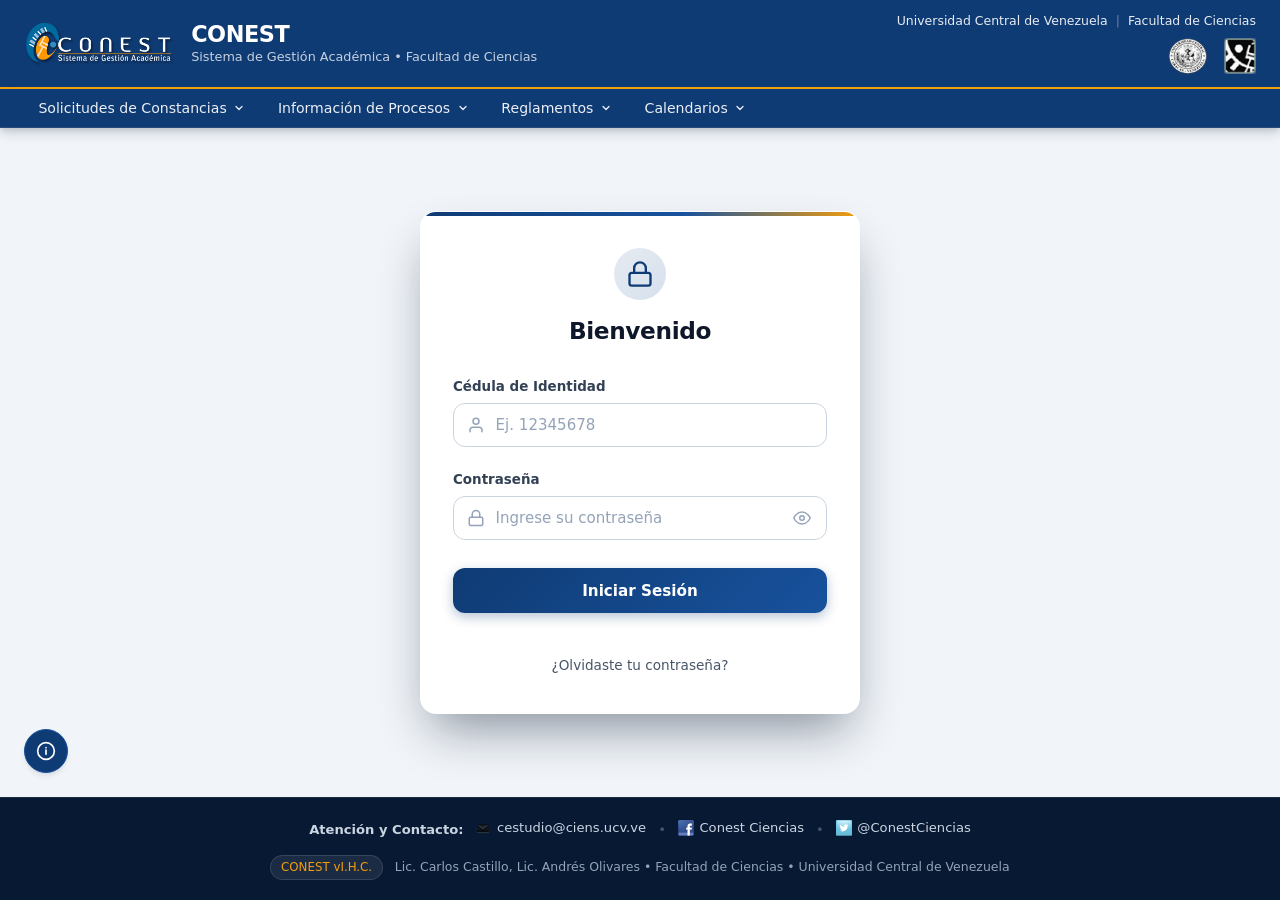
==== commit eef3348f: "Añadido texto original" ====
--- a/index.html
+++ b/index.html
@@ -46,7 +46,7 @@
                         <span class="hamburger-box">
                             <span class="hamburger-inner"></span>
                         </span>
-                        <span class="nav-toggle-text">Menú</span>
+                        <span class="nav-toggle-text" style="margin-left: 2rem;">Menú</span>
                     </button>
 
                     <ul class="nav-list" id="primaryNavList">
@@ -220,6 +220,32 @@
                     </form>
                 </section>
             </div>
+
+            <button class="about-trigger" id="aboutTrigger" type="button" aria-label="Acerca de CONEST" aria-haspopup="dialog" title="Acerca de CONEST">
+                <svg width="20" height="20" viewBox="0 0 24 24" fill="none" stroke="currentColor" stroke-width="2" stroke-linecap="round" stroke-linejoin="round" aria-hidden="true">
+                    <circle cx="12" cy="12" r="10"></circle>
+                    <path d="M12 11v5"></path>
+                    <path d="M12 8h.01"></path>
+                </svg>
+            </button>
+
+            <dialog class="about-dialog" id="aboutDialog" aria-labelledby="aboutDialogTitle">
+                <header class="about-dialog-header">
+                    <h2 id="aboutDialogTitle">Acerca de CONEST</h2>
+                    <button class="about-dialog-close" id="aboutDialogClose" type="button" aria-label="Cerrar">
+                        <svg width="20" height="20" viewBox="0 0 24 24" fill="none" stroke="currentColor" stroke-width="2" stroke-linecap="round" aria-hidden="true">
+                            <path d="M18 6 6 18"></path>
+                            <path d="m6 6 12 12"></path>
+                        </svg>
+                    </button>
+                </header>
+                <div class="about-dialog-content">
+                    <p>CONEST es un proyecto que ha tenido como primer objetivo desarrollar un Sistema que automatice la gestión académica de la Facultad de Ciencias de la Universidad Central de Venezuela, incentivando la participación de forma activa de estudiantes, docentes y el personal administrativo que forman parte de esta comunidad.</p>
+                    <p>CONEST más allá de ser un producto, representa convicción, mística y dedicación. Ha resuelto una problemática administrativa y ha sido fuente inagotable de conocimiento para quienes han participado en su desarrollo.</p>
+                    <p>Desde el 26 de Febrero de 2007 se encuentra operativo este sistema y esperamos seguir contando con el apoyo y colaboración que hemos recibido. Gracias a todos los que han participado en su creación y sobre todo a quienes lo usan.</p>
+                    <p>El 28 de Abril de 2014, se lanzó la nueva versión evolucionada del sistema: CONEST 3.0.0</p>
+                </div>
+            </dialog>
         </main>
 
         <!-- Pie de Página Institucional Modernizado -->
--- a/style.css
+++ b/style.css
@@ -456,11 +456,101 @@
     justify-content: center;
     padding: 2.5rem 1.5rem;
     background: var(--color-slate-100);
+    position: relative;
 }
 
 .login-wrapper {
     width: 100%;
     max-width: 440px;
+}
+
+.about-trigger {
+    position: absolute;
+    left: 1.5rem;
+    bottom: 1.5rem;
+    z-index: 2;
+    display: flex;
+    align-items: center;
+    justify-content: center;
+    width: 2.75rem;
+    height: 2.75rem;
+    border: 1px solid var(--color-primary-light);
+    border-radius: var(--radius-pill);
+    background: var(--color-primary);
+    box-shadow: var(--shadow-md);
+    color: var(--color-white);
+    cursor: pointer;
+    transition: background-color var(--transition-fast), transform var(--transition-fast);
+}
+
+.about-trigger:hover {
+    background: var(--color-primary-hover);
+    transform: translateY(-1px);
+}
+
+.about-dialog {
+    width: min(40rem, calc(100% - 2rem));
+    max-height: calc(100vh - 2rem);
+    margin: auto;
+    padding: 0;
+    overflow: hidden;
+    border: 1px solid var(--color-slate-200);
+    border-radius: var(--radius-lg);
+    background: var(--color-white);
+    box-shadow: var(--shadow-xl);
+    color: var(--color-slate-800);
+}
+
+.about-dialog::backdrop {
+    background: rgba(7, 25, 51, 0.58);
+    backdrop-filter: blur(3px);
+}
+
+.about-dialog-header {
+    display: flex;
+    align-items: center;
+    justify-content: space-between;
+    gap: 1rem;
+    padding: 1rem 1.25rem;
+    border-bottom: 1px solid var(--color-slate-200);
+}
+
+.about-dialog-header h2 {
+    color: var(--color-slate-900);
+    font-size: 1.15rem;
+    font-weight: var(--font-weight-semibold);
+}
+
+.about-dialog-close {
+    display: inline-flex;
+    align-items: center;
+    justify-content: center;
+    width: 2.25rem;
+    height: 2.25rem;
+    flex: 0 0 auto;
+    border: 0;
+    border-radius: var(--radius-sm);
+    background: transparent;
+    color: var(--color-slate-600);
+    cursor: pointer;
+}
+
+.about-dialog-close:hover {
+    background: var(--color-slate-100);
+    color: var(--color-slate-900);
+}
+
+.about-dialog-content {
+    max-height: calc(100vh - 7rem);
+    overflow-y: auto;
+    padding: 1.25rem;
+    color: var(--color-slate-700);
+    font-size: 0.92rem;
+    line-height: 1.65;
+}
+
+.about-dialog-content p + p {
+    margin-top: 1rem;
 }
 
 .login-card {
@@ -822,6 +912,19 @@
 .copyright-text {
     color: var(--color-slate-400);
     font-size: 0.78rem;
+}
+
+@media (max-width: 1199px) {
+    .main-content {
+        flex-direction: column;
+        gap: 1rem;
+    }
+
+    .about-trigger {
+        position: relative;
+        inset: auto;
+        align-self: flex-start;
+    }
 }
 
 /* --------------------------------------------------------------------------
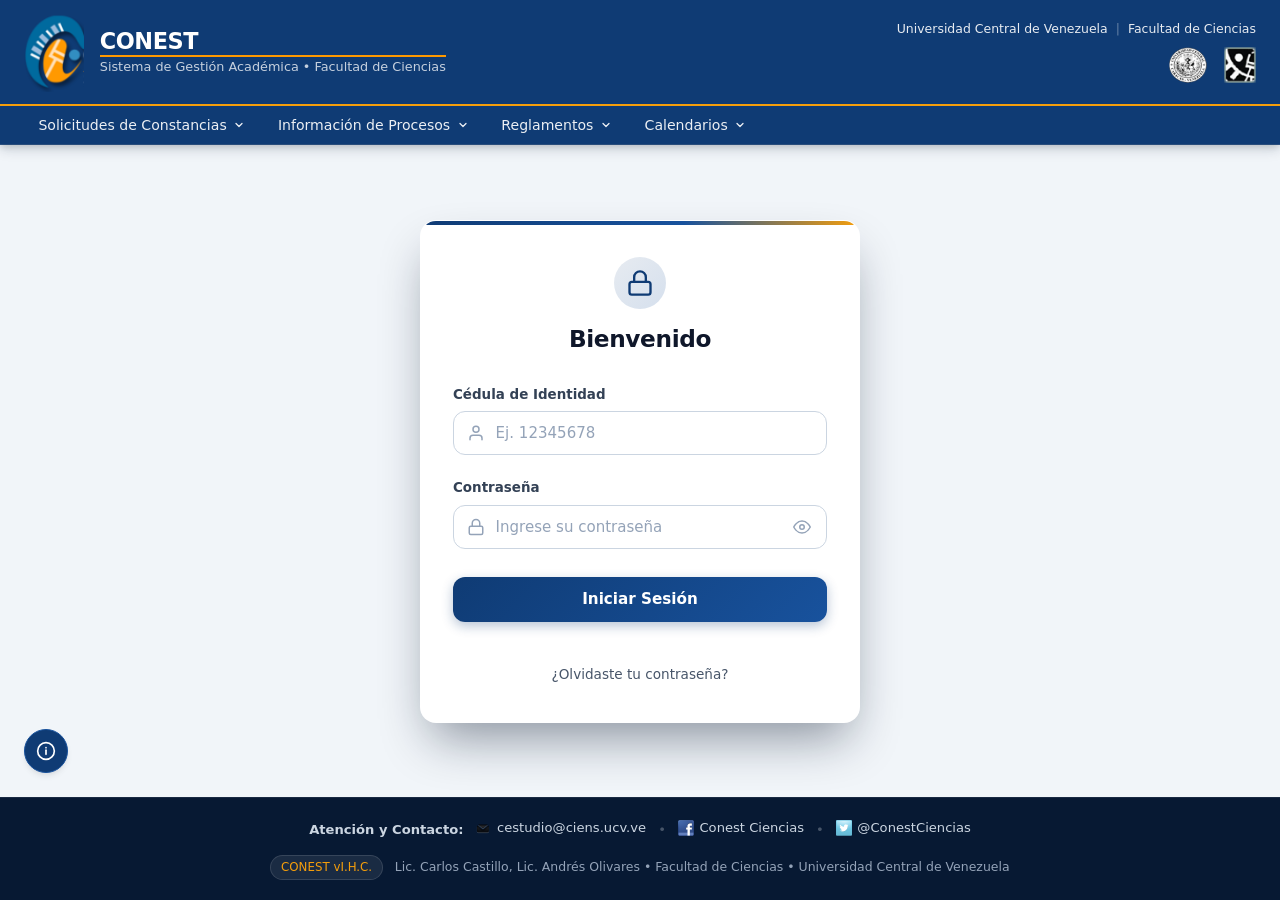
==== commit 5d4f4e61: "Acomodado logo superior" ====
--- a/index.html
+++ b/index.html
@@ -14,7 +14,7 @@
             <div class="header-container">
                 <div class="brand-section">
                     <a href="index.html" class="brand-logo" aria-label="Inicio CONEST">
-                        <img src="conest original/CONEST - Sistema de gestión académica - Inicio_files/logo_conest-1d67698e7884dfb1c74c9485c77f00cc.png" alt="Logo CONEST" class="img-logo-conest">
+                        <img src="assets/conest-logo.png" alt="Logo CONEST" class="img-logo-conest">
                     </a>
                     <div class="brand-titles">
                         <h1 class="portal-title">CONEST</h1>
--- a/style.css
+++ b/style.css
@@ -144,7 +144,7 @@
 }
 
 .img-logo-conest {
-    height: 46px;
+    height: 5rem;
     width: auto;
     object-fit: contain;
     transition: transform var(--transition-fast);
@@ -165,6 +165,7 @@
     color: var(--color-white);
     line-height: 1.2;
     letter-spacing: -0.02em;
+    border-bottom: 2px solid rgba(255, 153, 0, 1);
 }
 
 .portal-subtitle {
@@ -1037,7 +1038,7 @@
     }
 
     .img-logo-conest {
-        height: 38px;
+        height: 4.5rem;
     }
 
     .img-logo-ucv {
